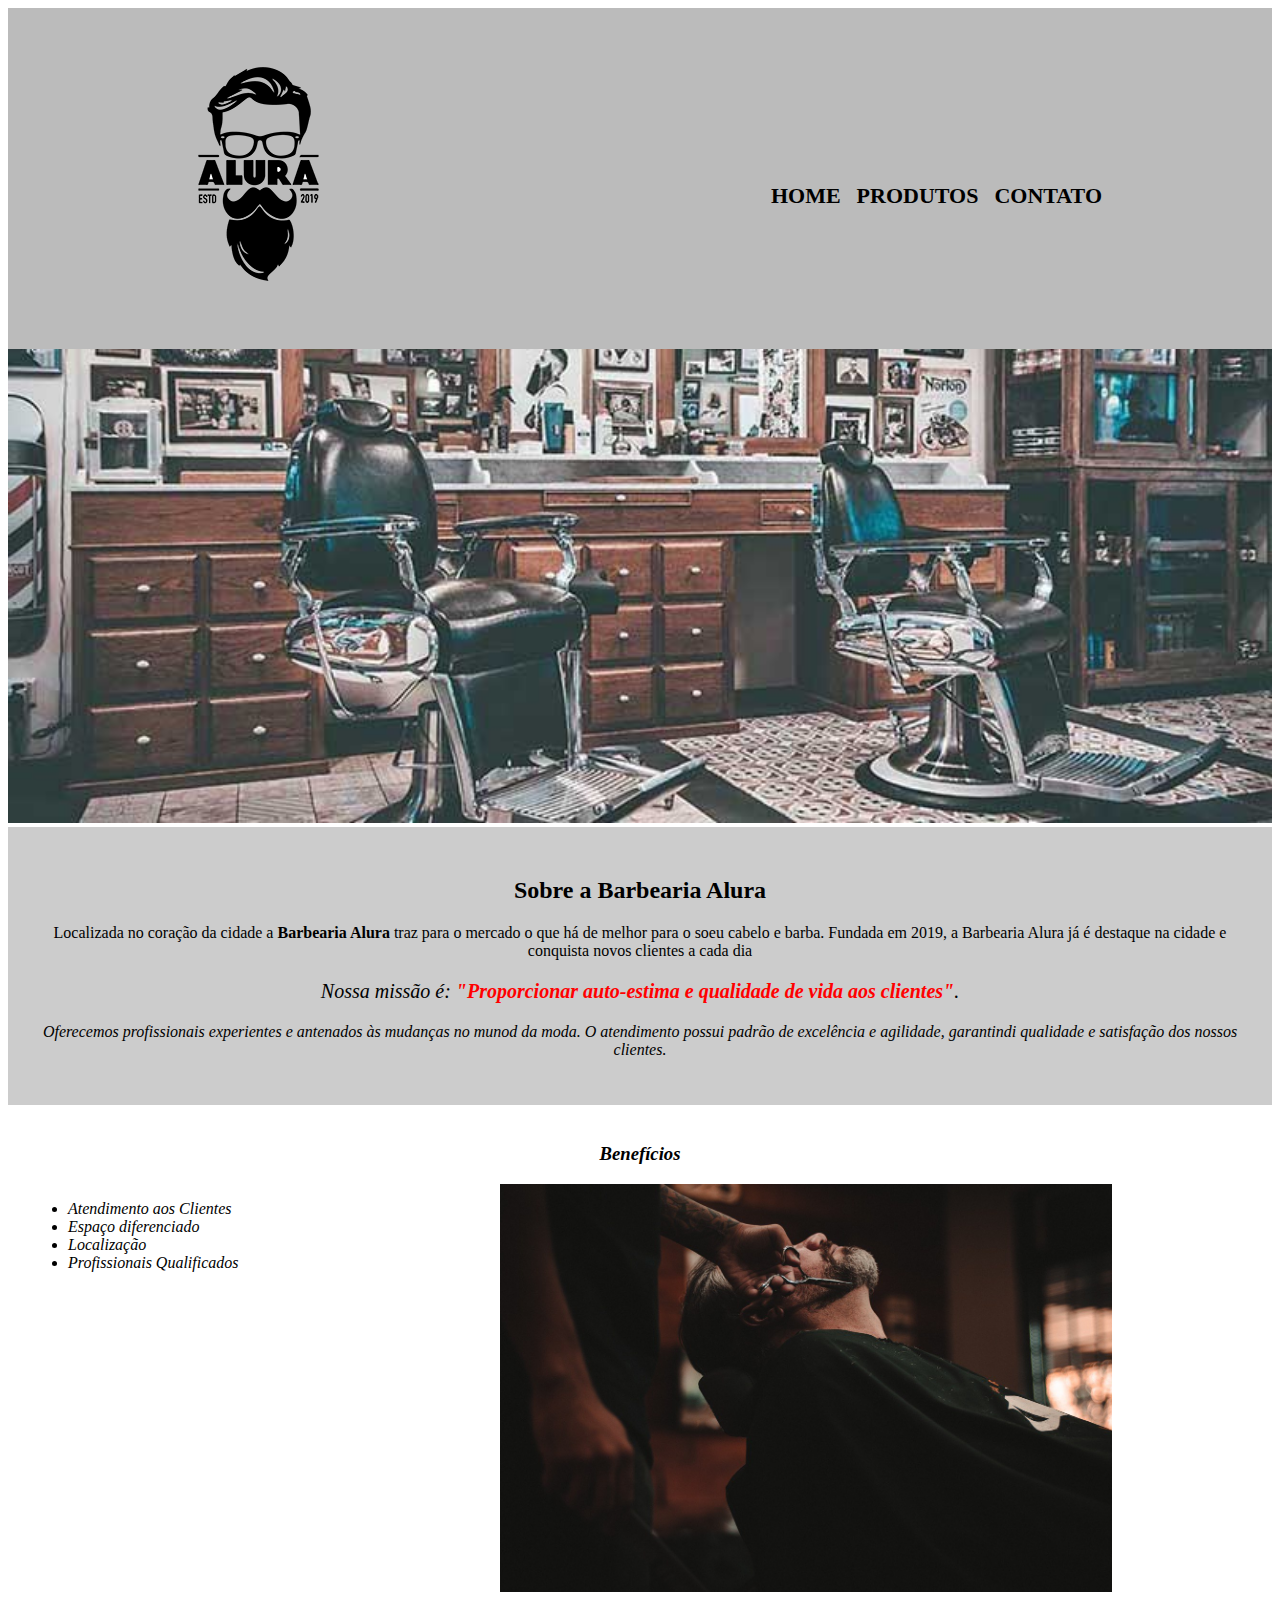
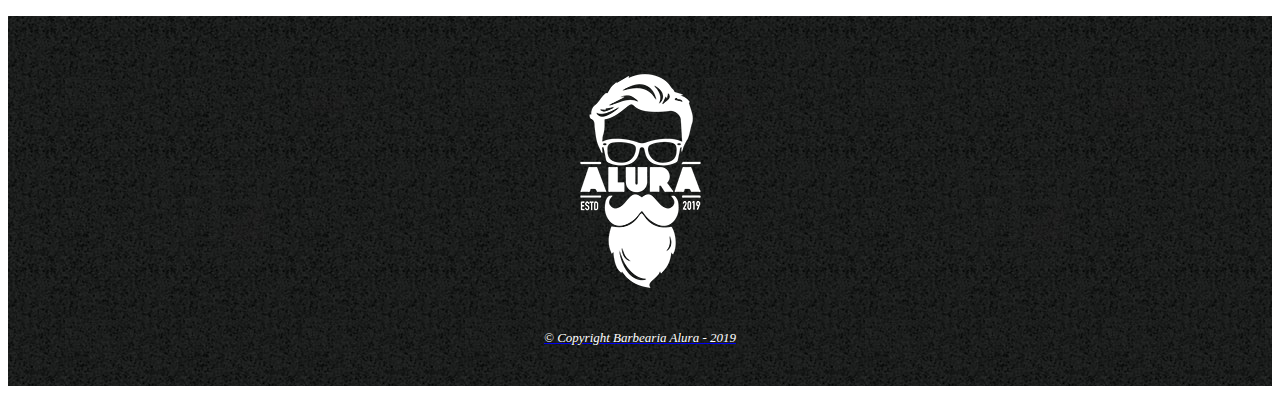
==== index.html @ 219a01d7 "Finalizando projeto com a inserção do menu de navegação na HOME e da criação do footer" ====
<!DOCTYPE html>

<html lang="pt-br"> 
  <head>
      <meta charset="UTF-8">
      <title>Barbearia Alura</title>
      <link rel="stylesheet" href="style-home.css">
  </head>


  <body>
    <header>
      <div class="caixa">
        <a href="index.html">
        <h1><img src="imgs/logo.png" alt="Logo da Barbearia Alura"></h1>
        </a>
          <nav>
              <ul>
                  <li><a href="index.html">Home</a></li> 
                  <li><a href="produtos.html">Produtos</a> </li>
                  <li><a href="contato.html">Contato</a></li>
              </ul>
          </nav>
      </div>
  </header>

      <img id="banner" src="imgs/banner.jpg">

    <div class="principal">
      <h2 class="titulo-centralizado">Sobre a Barbearia Alura</h2>

      <p>Localizada no coração da cidade a <strong>Barbearia Alura</strong> traz para o mercado o que há de melhor para o soeu cabelo e barba. Fundada em 2019, a Barbearia Alura já é destaque  na cidade e conquista novos clientes a cada dia</p>

      <p id="missao"><em>Nossa missão é: <strong>"Proporcionar auto-estima e qualidade de vida aos clientes"</strong>.<em></p>

      <p>Oferecemos profissionais experientes e antenados às mudanças no munod da moda. O atendimento possui padrão de excelência e agilidade, garantindi qualidade e satisfação dos nossos clientes.</p>
    </div>

    <div class="beneficios">
      <h3 class="titulo-centralizado">Benefícios</h3>
      <ul>
        <li class="itens">Atendimento aos Clientes</li>
        <li class="itens">Espaço diferenciado</li>
        <li class="itens">Localização</li>
        <li class="itens">Profissionais Qualificados</li>
      </ul>

      <img src="imgs/beneficios.jpg" class="imagem_beneficios">
  </div>

    <footer>
      <a href="index.html">
      <img src="imgs/logo-branco.png" alt="logo branco">
      <p class="copyright">&copy; Copyright Barbearia Alura - 2019 </p> 
    </a><!-- UNICODE | https://unicode-table.com/pt/ -->
    </footer>

</body>

</html>
---- style-home.css ----
header {
  background: #BBBBBB;
  padding: 20px 0; /*entre a margem tenha um espaçamento*/
}

.caixa {
  position: relative;
  width: 940px;
  margin: 0 auto;
}

nav {
  position: absolute;
  top: 110px;
  right: 0;
}

nav li {
  display: table-cell;  /*Deixar o itens um do lado do outrom na linha*/
  margin: 0 0 0 18px ; /*margem de cada item. primeiro topo, despois direita, baixo e esquerda*/
  padding: 8px;

}

nav a {
  font-weight: bold; /*Trasnformando o texto em negrito*/
  font-size: 22px;
  text-transform: uppercase; /*Transformando o texto em letra MAIUSCULA*/
  color: #000000; /* Black*/ 
  text-decoration: none; /*Sem nenhuma decoração no texto*/


}

nav a:hover {
  color: #C78C19;
  text-decoration: underline;
}

#banner {
  width: 100%;

}

.principal {
  background: #CCCCCC;
  padding: 30px;
}

/* .titulo-principal {
  padding-left: 20px;
} */

.titulo-centralizado {
  text-align: center;

}

p {
  text-align: center;
}

#missao {
  font-size: 20px;
}

em strong { 
  color:#FF0000;

}

.itens {
  font-style: italic;
}

.beneficios {
  background-color: #FFFFFF;
  padding: 20px;
}

h2 {
  text-align: center;
}

ul {
  display: inline-block; /*O display inline block ocupa só o tamanho do conteúdo, mas me deixa mexer na largura e espaçamentos.  */
  vertical-align: top; /* Todos os elementos são alinhados pela linha de baixo e queremos que sejam alinhados pela linha de cima. Para isso, no nosso CSS*/
  width: 20%;
  margin-right: 15%;
}

.imagem_beneficios {
  width: 50%;
}


footer {
  text-align: center;
  background: url("imgs/bg.jpg");
  padding: 40px 0; /* 40px pra cima e pra baixo e 0px para os lados*/
}

.copyright {
  color: #FFFFFF;
  font-size: 13px;
  margin: 20px 0 0;
}






















/* Marcar especificamente um elemento o navegador, procura o "Stron" dentro "em".
  
 Como faço então para deixar um CSS específico para somente um elemento? Precisamos que: ou o CSS seja aplicado in line ou que mudemos o CSS para atender a uma estrutura.

[07:45] Como assim? Temos um strong dentro de um parágrafo. Na linha de baixo, temos um strong dentro de em, que está dentro de um parágrafo. No nosso CSS, temos como fazer isso. Temos como selecionar especificamente o strong que está dentro do em.

[08:07] Fazemos isso colocando a seguinte estrutura: em strong.

[08:16] Lendo isso como o navegador vai ler, ele vai procurar todos os strongs que estão dentro de todos os ems. No nosso caso, no nosso site, só temos uma possibilidade para essa marcação.

[08:34] Se salvarmos e voltarmos à página, vamos ter marcado especificamente somente este elemento.  
  */
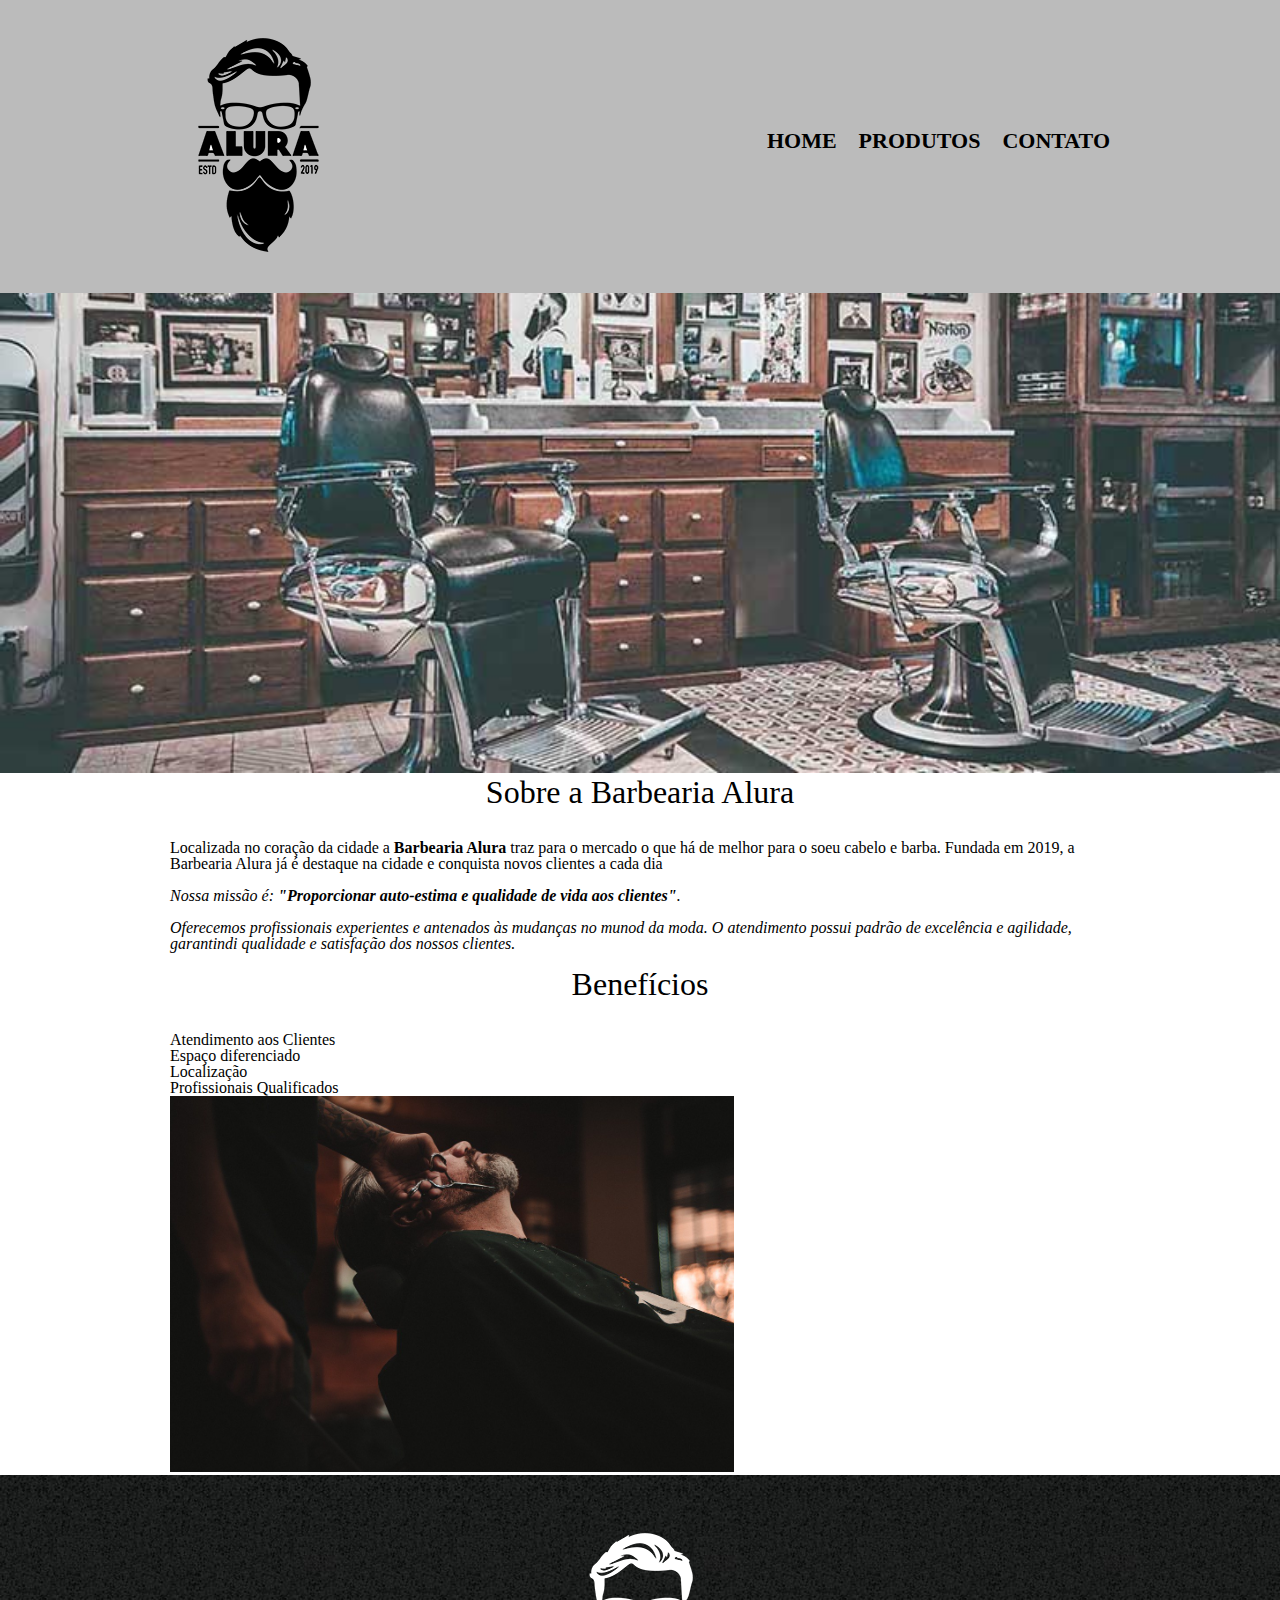
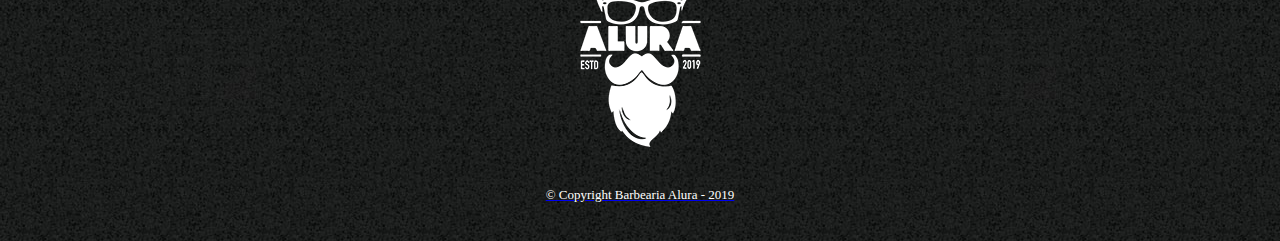
==== commit 83ee050c: "Adaptando a página inicial" ====
--- a/index.html
+++ b/index.html
@@ -4,7 +4,8 @@
   <head>
       <meta charset="UTF-8">
       <title>Barbearia Alura</title>
-      <link rel="stylesheet" href="style-home.css">
+      <link rel="stylesheet" href="reset.css">
+      <link rel="stylesheet" href="style.css">
   </head>
 
 
@@ -24,30 +25,30 @@
       </div>
   </header>
 
-      <img id="banner" src="imgs/banner.jpg">
+      <img class="banner" src="imgs/banner.jpg">
+      <main>
+        <section class="principal">
+              <h2 class="titulo-principal">Sobre a Barbearia Alura</h2>
 
-    <div class="principal">
-      <h2 class="titulo-centralizado">Sobre a Barbearia Alura</h2>
+                <p>Localizada no coração da cidade a <strong>Barbearia Alura</strong> traz para o mercado o que há de melhor para o soeu cabelo e barba. Fundada em 2019, a Barbearia Alura já é destaque  na cidade e conquista novos clientes a cada dia</p>
 
-      <p>Localizada no coração da cidade a <strong>Barbearia Alura</strong> traz para o mercado o que há de melhor para o soeu cabelo e barba. Fundada em 2019, a Barbearia Alura já é destaque  na cidade e conquista novos clientes a cada dia</p>
+                <p id="missao"><em>Nossa missão é: <strong>"Proporcionar auto-estima e qualidade de vida aos clientes"</strong>.<em></p>
 
-      <p id="missao"><em>Nossa missão é: <strong>"Proporcionar auto-estima e qualidade de vida aos clientes"</strong>.<em></p>
+                <p>Oferecemos profissionais experientes e antenados às mudanças no munod da moda. O atendimento possui padrão de excelência e agilidade, garantindi qualidade e satisfação dos nossos clientes.</p>
+        </section>
 
-      <p>Oferecemos profissionais experientes e antenados às mudanças no munod da moda. O atendimento possui padrão de excelência e agilidade, garantindi qualidade e satisfação dos nossos clientes.</p>
-    </div>
+        <section class="beneficios">
+            <h3 class="titulo-principal">Benefícios</h3>
+            <ul>
+              <li class="itens">Atendimento aos Clientes</li>
+              <li class="itens">Espaço diferenciado</li>
+              <li class="itens">Localização</li>
+              <li class="itens">Profissionais Qualificados</li>
+            </ul>
 
-    <div class="beneficios">
-      <h3 class="titulo-centralizado">Benefícios</h3>
-      <ul>
-        <li class="itens">Atendimento aos Clientes</li>
-        <li class="itens">Espaço diferenciado</li>
-        <li class="itens">Localização</li>
-        <li class="itens">Profissionais Qualificados</li>
-      </ul>
-
-      <img src="imgs/beneficios.jpg" class="imagem_beneficios">
-  </div>
-
+            <img src="imgs/beneficios.jpg" class="imagembeneficios">
+        </section>
+      </main>
     <footer>
       <a href="index.html">
       <img src="imgs/logo-branco.png" alt="logo branco">
--- a/style.css
+++ b/style.css
@@ -0,0 +1,191 @@
+header {
+  background: #BBBBBB;
+  padding: 20px 0 ; /*entre a margem tenha um espaçamento*/
+}
+
+.caixa {
+  position: relative;
+  width: 940px;
+  margin: 0 auto;
+}
+
+nav {
+  position: absolute;
+  top: 110px;
+  right: 0;
+}
+
+nav li {
+  display: inline;  /*Deixar o itens um do lado do outrom na linha*/
+  margin: 0 0 0 18px ; /*margem de cada item. primeiro topo, despois direita, baixo e esquerda*/
+
+}
+
+nav a {
+  font-weight: bold; /*Trasnformando o texto em negrito*/
+  font-size: 22px;
+  text-transform: uppercase; /*Transformando o texto em letra MAIUSCULA*/
+  color: #000000; /* Black*/ 
+  text-decoration: none; /*Sem nenhuma decoração no texto*/
+}
+
+nav a:hover {
+  color: #C78C19;
+  text-decoration: underline;
+}
+
+.produtos {
+  width: 940px;
+  margin: 0 auto;
+  padding: 50px 0;
+}
+
+.produtos li {
+  display: inline-block;
+  text-align: center;
+  width: 30%;
+  vertical-align: top;
+  margin: 0 1.5%;
+  padding: 30px 20px;
+  box-sizing: border-box; 
+  border: 2px solid #000000;
+  border-radius: 10px;
+}
+
+.produtos li:hover {
+ border-color: #C78C19;
+
+}
+
+.produtos li:active {
+  border-color: #088C19;
+}
+
+.produtos li:hover h2 {
+  font-size: 34px; /*) Quando algum item da lista de produtos estiver sendo ativado pelo usuário, modifique a cor da sua borda*/
+}
+
+.produtos h2 {
+  font-size: 30px;
+  font-weight: bold;
+}
+
+.produto-descricao {
+  font-size: 18px;
+}
+
+.produto-preco { 
+  font-size: 22px;
+  font-weight: bold;
+  margin-top: 10px;
+  
+}
+
+footer {
+  text-align: center;
+  background: url("imgs/bg.jpg");
+  padding: 40px 0; /* 40px pra cima e pra baixo e 0px para os lados*/
+}
+
+.copyright {
+  color: #FFFFFF;
+  font-size: 13px;
+  margin: 20px 0 0;
+}
+
+main {
+  width: 940px;
+  margin: 0 auto;
+}
+
+form {
+ margin: 40px 0;
+}
+
+form label, form legend {
+  display: block;
+  font-size: 20px;
+  margin: 0 0 10px;
+}
+
+.input-padrao {
+  display: block;
+  margin: 0 0 20px;
+  padding: 10px 25px;
+  width: 50%;
+}
+
+.checkbox {
+  margin: 20px 0;
+}
+
+.enviar {
+  width: 40%;
+  padding: 15px 0;
+  background: orange;
+  color: white;    
+  font-weight: bold;
+  font-size: 18px;
+  border: none;
+  border-radius: 5px;
+  transition: 1s all; /*Transição que o CSS 3 */
+  cursor: pointer;
+}
+
+.enviar:hover {
+  background: darkorange;
+  transform: scale(1.2);
+}
+
+table {
+  margin:20px 0 40px;
+}
+
+thead {
+  background: #555555;
+  color: white;
+  font-weight: bold;
+}
+
+td, th {
+  border: 1px solid #000000;
+  padding: 8px 15px;
+}
+
+/*CSS da página inicial*/
+
+.banner {
+  width: 100%;
+}
+
+.titulo-principal {
+  text-align: center;
+  font-size: 2em; /*a media proporcional para pixels. Se quisermos duas vezes o tamanho base (15 pixels), basta escrever 2em.*/
+  margin:  0 0 1em; 
+}
+
+.principal p {
+  margin: 0 0 1em;
+}
+
+.principal strong {
+  font-weight: bold;
+}
+
+.principal em {
+  font-style: italic;
+}
+
+.imagembeneficios {
+  width: 60%;
+}
+
+/* repara que o nosso texto, ou seja, a nossa descrição, ela está muito colada na borda, está muito colada no fim do elemento, e aí, eu quero aumentar o espaçamento interno. O espaçamento interno é o padding, eu vou botar 30 pixels para cima e para baixo e 20 pixels para as laterais.
+
+[01:47] Quando eu salvo isso e recarrego o navegador, reparem que o tamanho do elemento aumentou, antes eu tinha um elemento com 30% de largura, mas agora eu tenho um elemento com 30% de largura e mais 20 pixels para cada lado, o padding, o espaçamento interno, ele adicionou uma largura naqueles 30%.
+
+[02:13] E aí, com isso, quebrou toda a minha conta, mas mexer com pixel, junto com percentual, é uma coisa que a gente faz no dia-a-dia e aí, tem uma forma para resolver isso. Hoje, o nosso CSS e o nosso navegador, eles estão somando percentual, mais os pixels.
+
+[02:31] A gente tem como mudar a forma como ele pensa, para que o espaçamento lateral esteja dentro do percentual. E aí, para fazer isso, a gente usa uma propriedade chamada box-sizing: border-box, com isso aqui, os meus 30%, agora são definitivos, são sempre a largura e esses pixels de espaçamento interno, estão dentro desses 30%.
+
+[03:02] Então, quando eu salvo isso e volto para o meu navegador, está lá. A gente tem um espaçamento interno de 20 pixels para cada lado e a gente tem um elemento ocupando 30% da largura. Para deixar isso aqui ainda mais perfeito, o nosso preço está muito colado na descrição.*/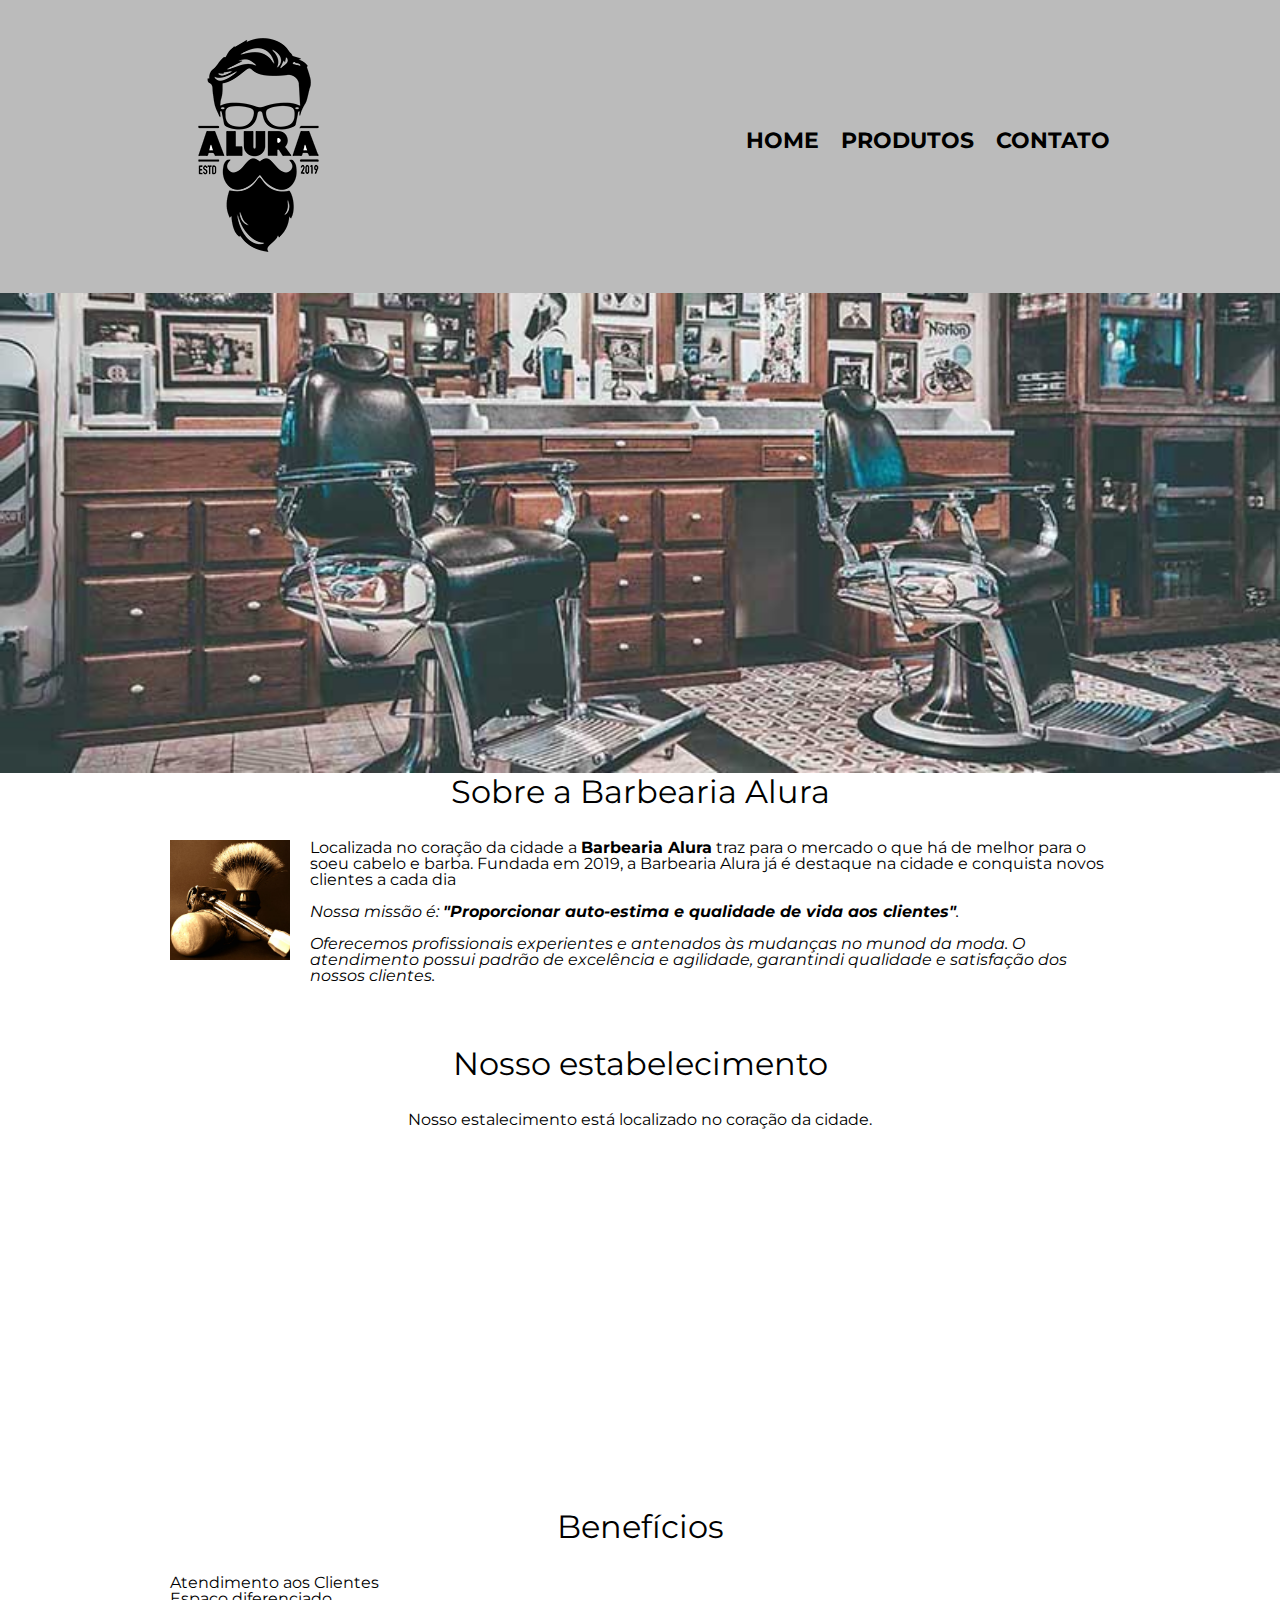
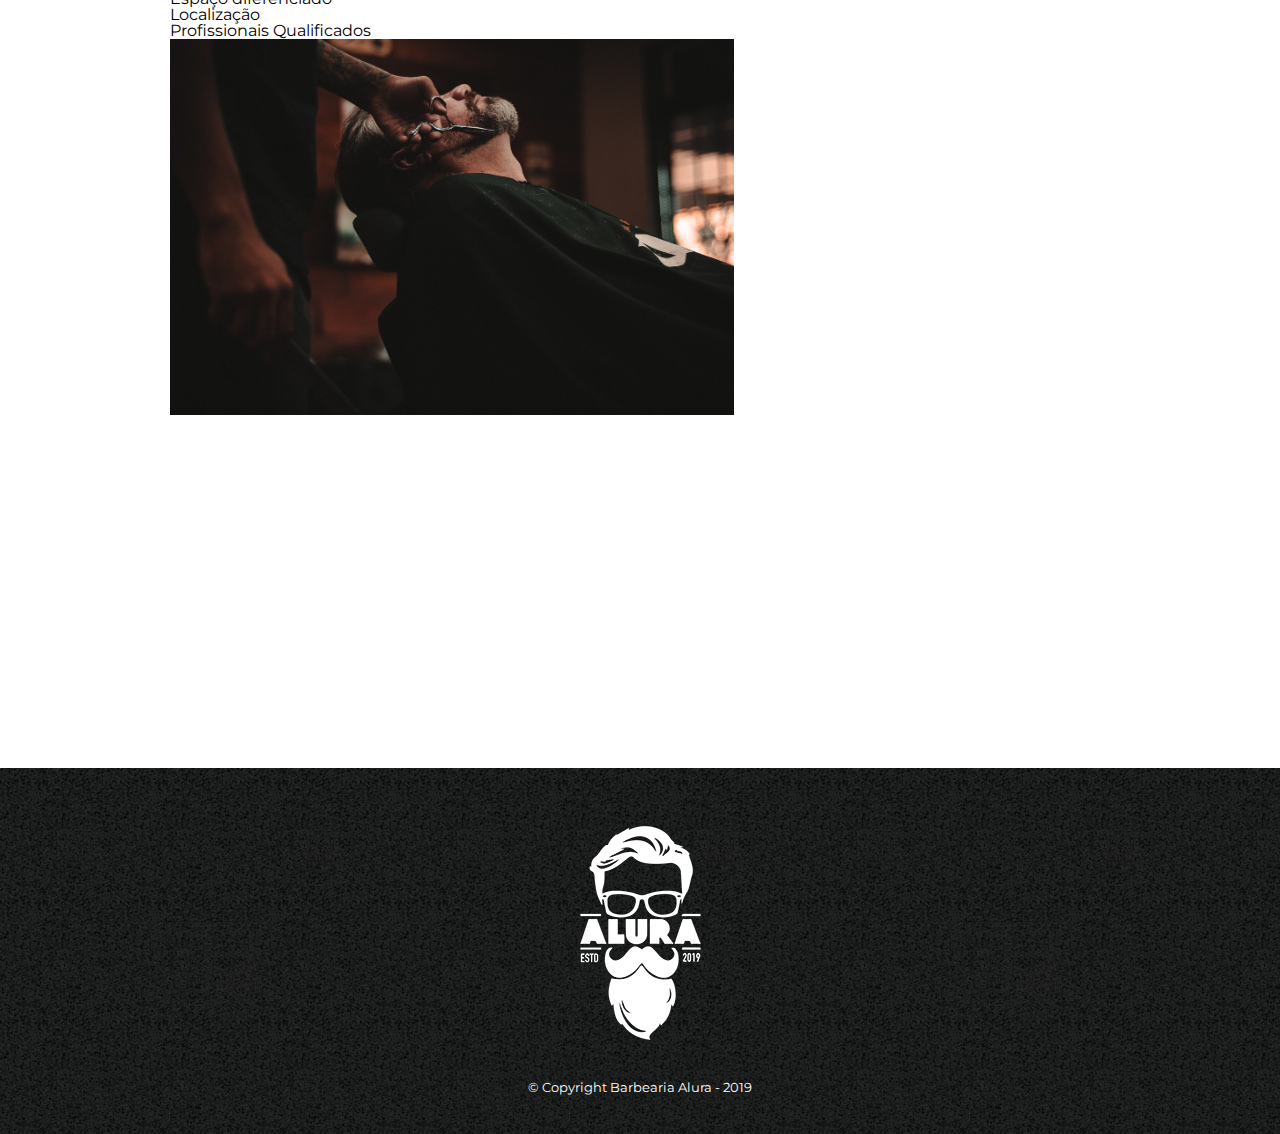
==== commit 0e7e1504: "Adaptando a página e usando conteúdo externo" ====
--- a/index.html
+++ b/index.html
@@ -6,6 +6,10 @@
       <title>Barbearia Alura</title>
       <link rel="stylesheet" href="reset.css">
       <link rel="stylesheet" href="style.css">
+      <link href="https://fonts.googleapis.com/css2?family=Montserrat&display=swap" rel="stylesheet">
+
+      <!--https://fonts.google.com/specimen/Montserrat?query=montserrat&preview.text=barbearia%20&preview.text_type=custom-->
+      <link rel="preconnect" href="https://fonts.gstatic.com" crossorigin>
   </head>
 
 
@@ -30,11 +34,22 @@
         <section class="principal">
               <h2 class="titulo-principal">Sobre a Barbearia Alura</h2>
 
+              <img class="utensilios" src="imgs/utensilios.jpg" alt="Utensílios de uma barbeiro">
+
                 <p>Localizada no coração da cidade a <strong>Barbearia Alura</strong> traz para o mercado o que há de melhor para o soeu cabelo e barba. Fundada em 2019, a Barbearia Alura já é destaque  na cidade e conquista novos clientes a cada dia</p>
 
                 <p id="missao"><em>Nossa missão é: <strong>"Proporcionar auto-estima e qualidade de vida aos clientes"</strong>.<em></p>
 
                 <p>Oferecemos profissionais experientes e antenados às mudanças no munod da moda. O atendimento possui padrão de excelência e agilidade, garantindi qualidade e satisfação dos nossos clientes.</p>
+        </section>
+
+        <section class="mapa">
+          <h3 class="titulo-principal">Nosso estabelecimento</h3>
+
+          <p>Nosso estalecimento está localizado no coração da cidade.</p>
+
+          <iframe src="https://www.google.com/maps/embed?pb=!1m18!1m12!1m3!1d58513.70489917665!2d-46.72175464179691!3d-23.5646162!2m3!1f0!2f0!3f0!3m2!1i1024!2i768!4f13.1!3m3!1m2!1s0x94ce5a2b2ed7f3a1%3A0xab35da2f5ca62674!2sCaelum%20-%20Escola%20de%20Tecnologia!5e0!3m2!1spt-BR!2sbr!4v1654463496014!5m2!1spt-BR!2sbr" width="100%" height="300" style="border:0;" allowfullscreen="" loading="lazy" referrerpolicy="no-referrer-when-downgrade"></iframe>
+
         </section>
 
         <section class="beneficios">
@@ -47,7 +62,15 @@
             </ul>
 
             <img src="imgs/beneficios.jpg" class="imagembeneficios">
+
+            <div class="video">
+              <iframe width="560" height="315" src="https://www.youtube.com/embed/wcVVXUV0YUY" title="YouTube video player" frameborder="0" allow="accelerometer; autoplay; clipboard-write; encrypted-media; gyroscope; picture-in-picture" allowfullscreen></iframe>
+            </div>
+            
         </section>
+
+        
+
       </main>
     <footer>
       <a href="index.html">
--- a/style.css
+++ b/style.css
@@ -1,3 +1,7 @@
+body {
+  font-family: 'Montserrat', sans-serif;
+}
+
 header {
   background: #BBBBBB;
   padding: 20px 0 ; /*entre a margem tenha um espaçamento*/
@@ -162,6 +166,7 @@
   text-align: center;
   font-size: 2em; /*a media proporcional para pixels. Se quisermos duas vezes o tamanho base (15 pixels), basta escrever 2em.*/
   margin:  0 0 1em; 
+  clear: left; /*LIMPA O FLOAT*/
 }
 
 .principal p {
@@ -176,10 +181,30 @@
   font-style: italic;
 }
 
+.utensilios {
+  width: 120px;
+  float: left;
+  margin: 0 20px 20px 0; /*20px para direita, 20px para baixo e 0 para a direita*/
+}
+
+.mapa {
+  padding: 3em 0;
+}
+
+.mapa p {
+  margin: 0 0 2em;
+  text-align: center;
+}
+
 .imagembeneficios {
   width: 60%;
 }
 
+.video {
+  width: 560px;
+  margin: 1em auto;
+}
+
 /* repara que o nosso texto, ou seja, a nossa descrição, ela está muito colada na borda, está muito colada no fim do elemento, e aí, eu quero aumentar o espaçamento interno. O espaçamento interno é o padding, eu vou botar 30 pixels para cima e para baixo e 20 pixels para as laterais.
 
 [01:47] Quando eu salvo isso e recarrego o navegador, reparem que o tamanho do elemento aumentou, antes eu tinha um elemento com 30% de largura, mas agora eu tenho um elemento com 30% de largura e mais 20 pixels para cada lado, o padding, o espaçamento interno, ele adicionou uma largura naqueles 30%.
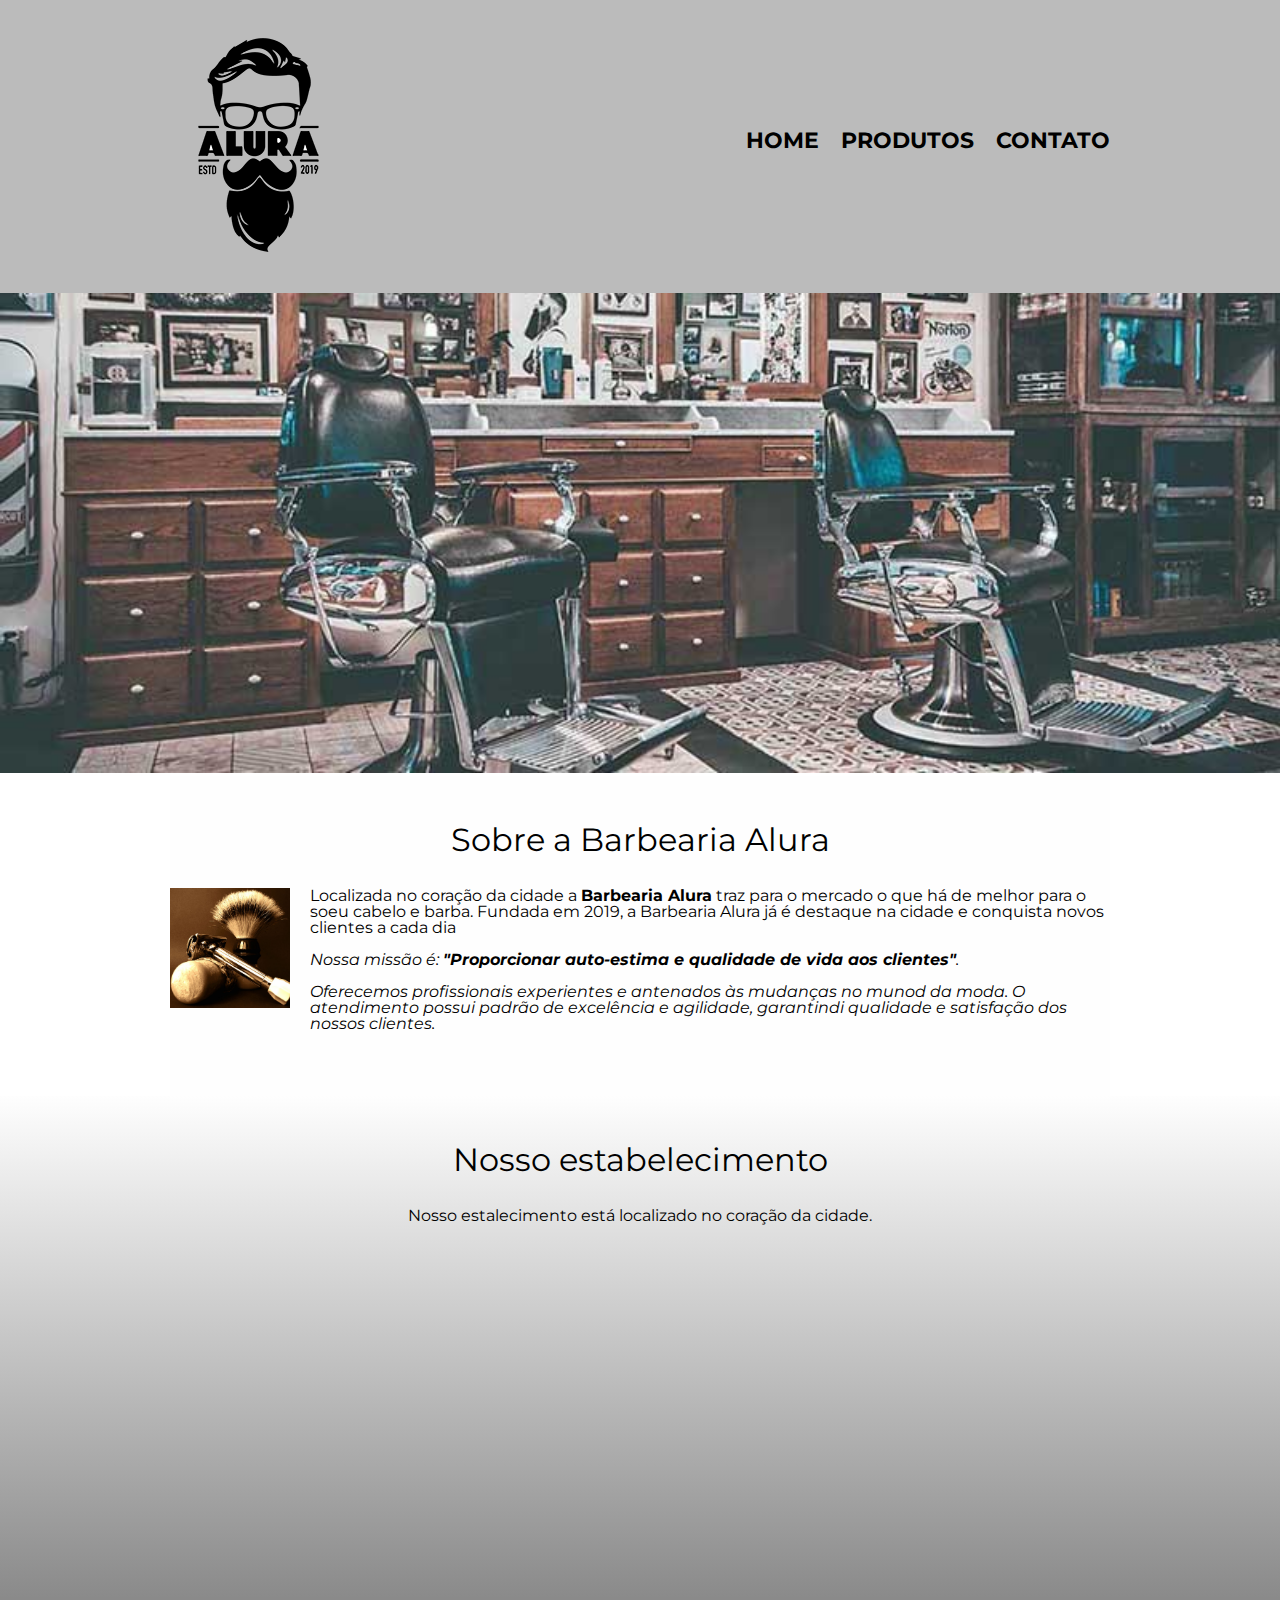
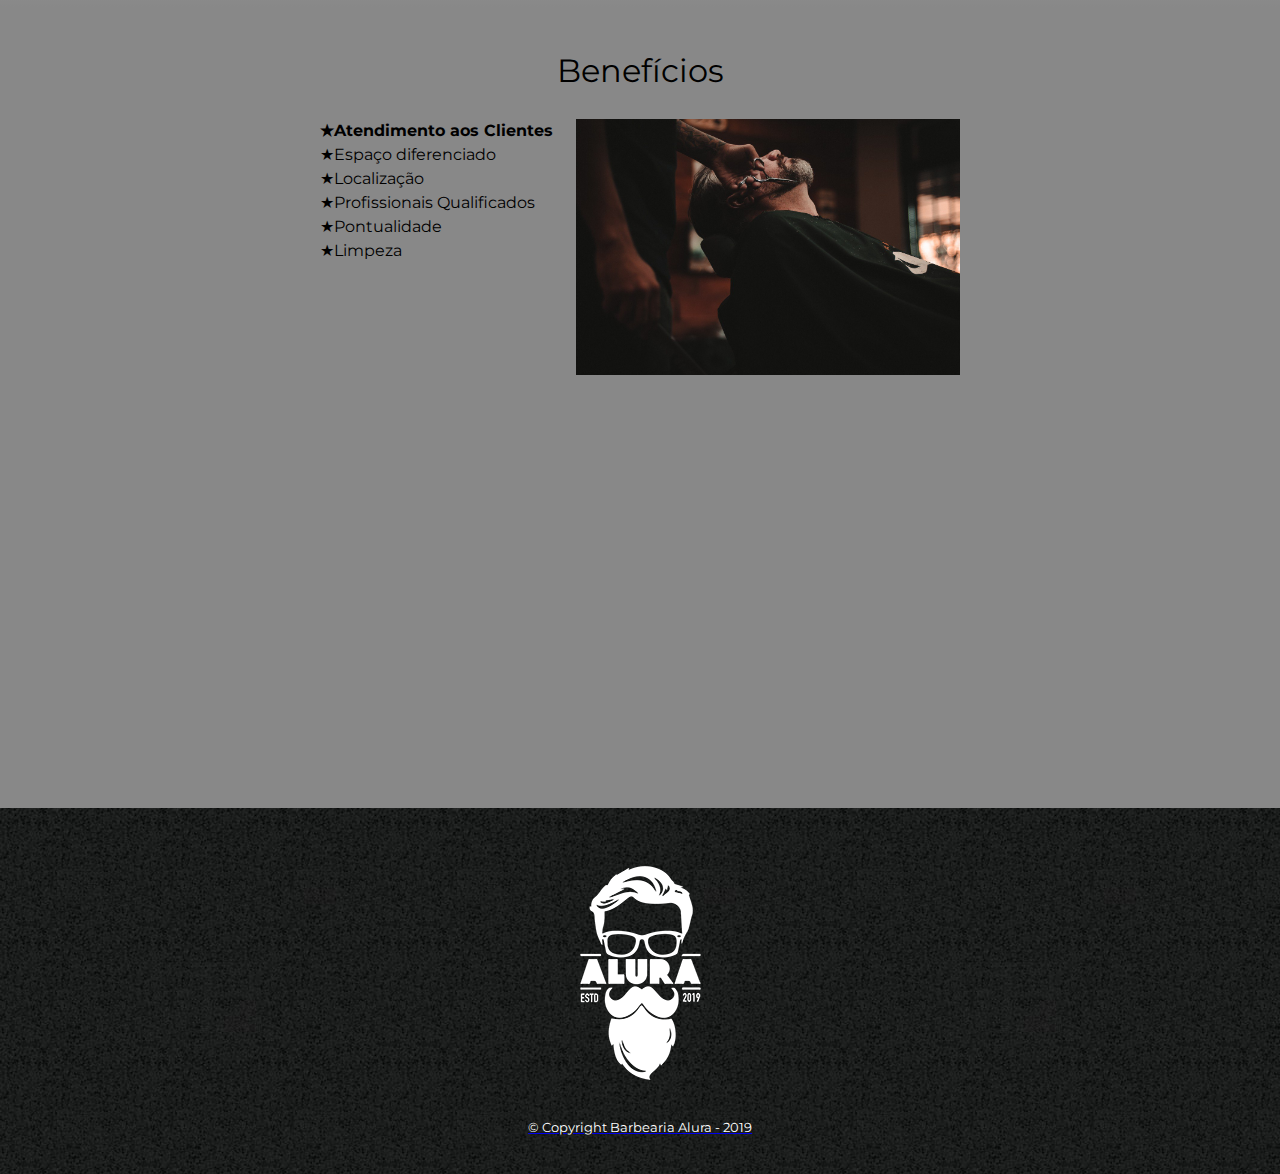
==== commit e265ad95: "Melhorando o CSS" ====
--- a/index.html
+++ b/index.html
@@ -48,20 +48,26 @@
 
           <p>Nosso estalecimento está localizado no coração da cidade.</p>
 
-          <iframe src="https://www.google.com/maps/embed?pb=!1m18!1m12!1m3!1d58513.70489917665!2d-46.72175464179691!3d-23.5646162!2m3!1f0!2f0!3f0!3m2!1i1024!2i768!4f13.1!3m3!1m2!1s0x94ce5a2b2ed7f3a1%3A0xab35da2f5ca62674!2sCaelum%20-%20Escola%20de%20Tecnologia!5e0!3m2!1spt-BR!2sbr!4v1654463496014!5m2!1spt-BR!2sbr" width="100%" height="300" style="border:0;" allowfullscreen="" loading="lazy" referrerpolicy="no-referrer-when-downgrade"></iframe>
-
+          <div class="mapa-conteudo">
+              <iframe src="https://www.google.com/maps/embed?pb=!1m18!1m12!1m3!1d58513.70489917665!2d-46.72175464179691!3d-23.5646162!2m3!1f0!2f0!3f0!3m2!1i1024!2i768!4f13.1!3m3!1m2!1s0x94ce5a2b2ed7f3a1%3A0xab35da2f5ca62674!2sCaelum%20-%20Escola%20de%20Tecnologia!5e0!3m2!1spt-BR!2sbr!4v1654463496014!5m2!1spt-BR!2sbr" width="100%" height="300" style="border:0;" allowfullscreen="" loading="lazy" referrerpolicy="no-referrer-when-downgrade"></iframe>
+          </div>
         </section>
 
         <section class="beneficios">
             <h3 class="titulo-principal">Benefícios</h3>
-            <ul>
-              <li class="itens">Atendimento aos Clientes</li>
-              <li class="itens">Espaço diferenciado</li>
-              <li class="itens">Localização</li>
-              <li class="itens">Profissionais Qualificados</li>
-            </ul>
 
-            <img src="imgs/beneficios.jpg" class="imagembeneficios">
+            <div class="conteudo-beneficios">
+                <ul class="lista-beneficios">
+                    <li class="itens">Atendimento aos Clientes</li>
+                    <li class="itens">Espaço diferenciado</li>
+                    <li class="itens">Localização</li>
+                    <li class="itens">Profissionais Qualificados</li>
+                    <li class="itens">Pontualidade</li>
+                    <li class="itens">Limpeza</li>
+                </ul><img src="imgs/beneficios.jpg" class="imagem-beneficios">
+            </div>
+
+            <!--A tag seguinte deve está pŕoxima da tag do elemento a esquerda para alinhar o bloco. O display quando configurado com inline-block, possui um detalhe que modifica o modo de exibição: ele interpreta no HTML todas as linhas do bloco de código, incluisive os espaços vazios entre a lista e a imagem. Portanto, quando utilizamos esse recurso, os elementos no HTML precisam estar colados, para que esse espaço não reflita na exibição da pagina.-->
 
             <div class="video">
               <iframe width="560" height="315" src="https://www.youtube.com/embed/wcVVXUV0YUY" title="YouTube video player" frameborder="0" allow="accelerometer; autoplay; clipboard-write; encrypted-media; gyroscope; picture-in-picture" allowfullscreen></iframe>
--- a/style.css
+++ b/style.css
@@ -98,8 +98,7 @@
 }
 
 main {
-  width: 940px;
-  margin: 0 auto;
+  
 }
 
 form {
@@ -162,6 +161,13 @@
   width: 100%;
 }
 
+.principal {
+  padding: 3em 0;
+  background: #FEFEFE;
+  width: 940px;
+  margin: 0 auto;
+}
+
 .titulo-principal {
   text-align: center;
   font-size: 2em; /*a media proporcional para pixels. Se quisermos duas vezes o tamanho base (15 pixels), basta escrever 2em.*/
@@ -189,6 +195,12 @@
 
 .mapa {
   padding: 3em 0;
+  background: linear-gradient(#FEFEFE, #888888); /*CSS 3*/
+}
+
+.mapa-conteudo {
+  width: 940px;
+  margin: 0 auto;
 }
 
 .mapa p {
@@ -196,13 +208,41 @@
   text-align: center;
 }
 
-.imagembeneficios {
+.beneficios {
+  padding: 3em 0;
+  background: #888888;
+}
+
+.conteudo-beneficios {
+  width: 640px;
+  margin: 0 auto;
+}
+
+.lista-beneficios {
+  width: 40%;
+  display: inline-block;
+  vertical-align: top;
+}
+
+.itens {
+  line-height: 1.5;
+}
+
+.itens:first-child {
+  font-weight: bold;
+}
+
+.itens:before { /*CSS 3*/
+  content: "★"; /*https://unicode-table.com/en/sets/star-symbols/*/
+}
+
+.imagem-beneficios {
   width: 60%;
 }
 
 .video {
   width: 560px;
-  margin: 1em auto;
+  margin: 2em auto;
 }
 
 /* repara que o nosso texto, ou seja, a nossa descrição, ela está muito colada na borda, está muito colada no fim do elemento, e aí, eu quero aumentar o espaçamento interno. O espaçamento interno é o padding, eu vou botar 30 pixels para cima e para baixo e 20 pixels para as laterais.
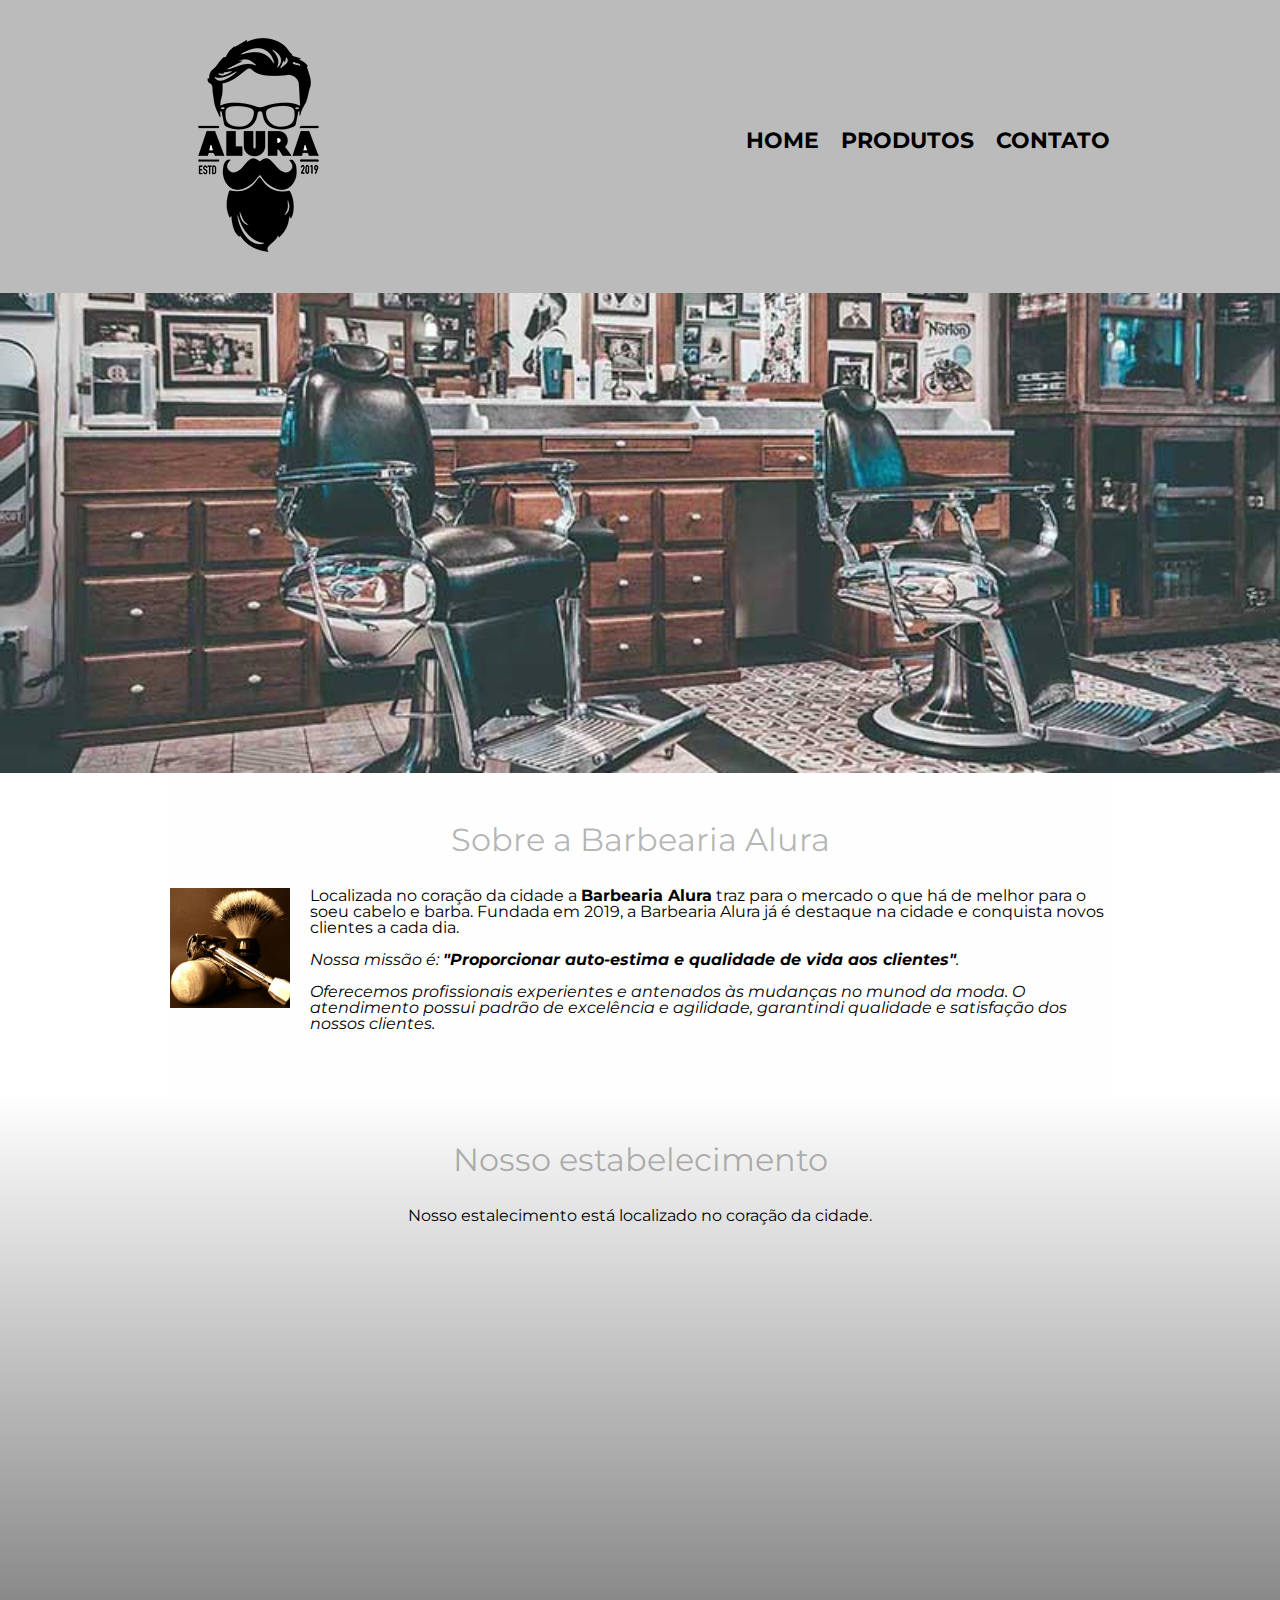
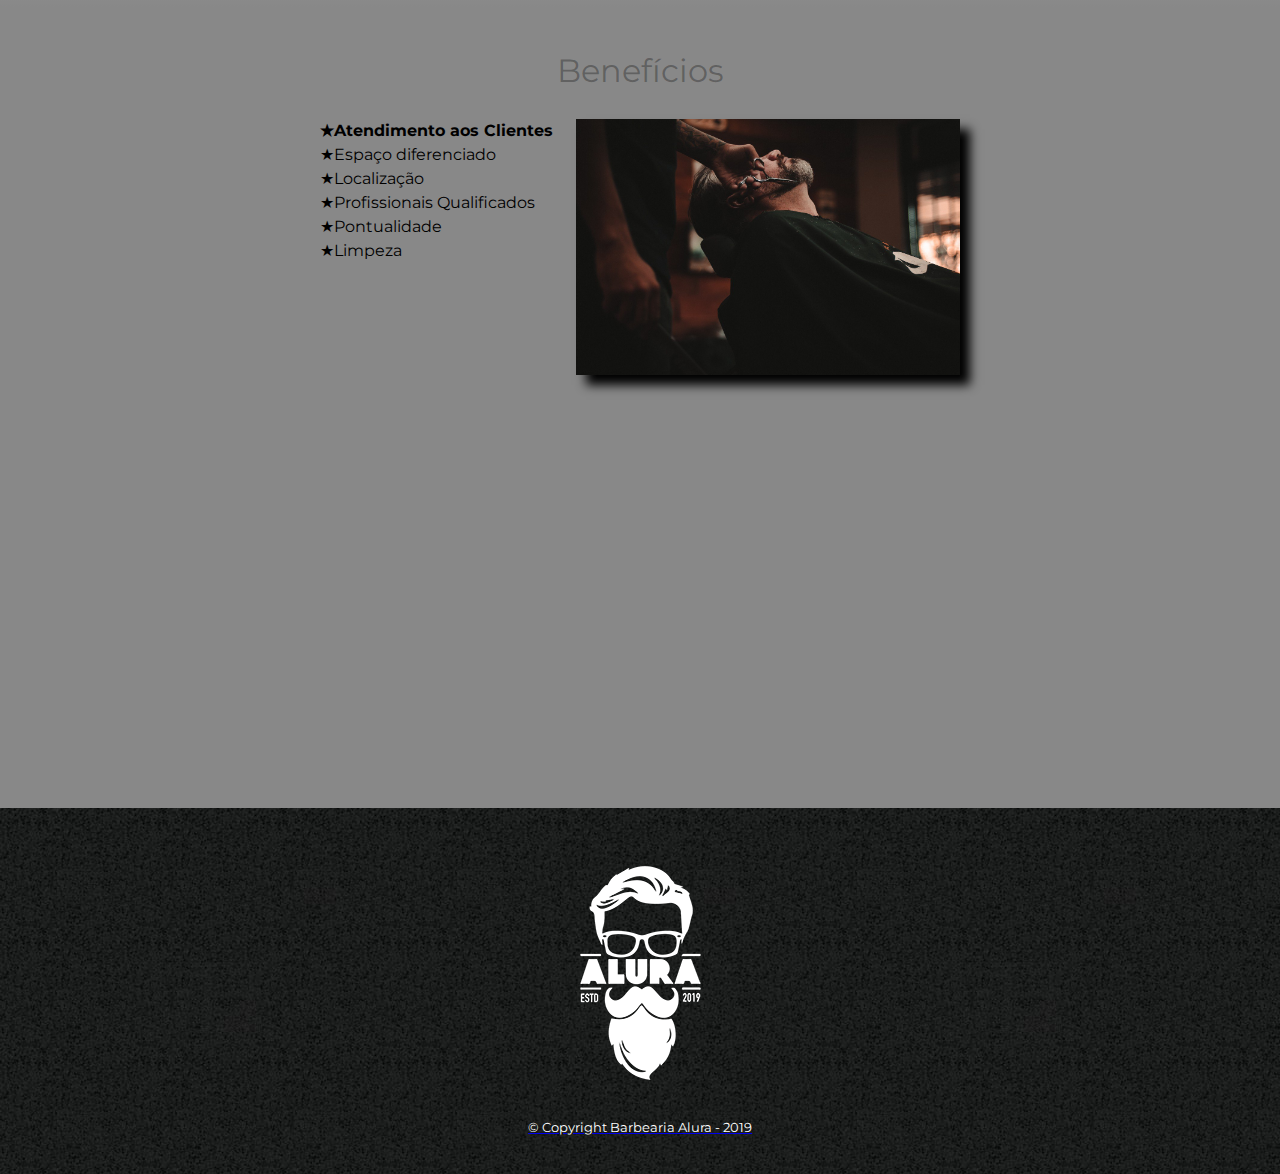
==== commit 2cb3af7e: "Selecionando qualquer coisa e usando opacidade e sombra" ====
--- a/index.html
+++ b/index.html
@@ -31,16 +31,17 @@
 
       <img class="banner" src="imgs/banner.jpg">
       <main>
+
         <section class="principal">
               <h2 class="titulo-principal">Sobre a Barbearia Alura</h2>
 
-              <img class="utensilios" src="imgs/utensilios.jpg" alt="Utensílios de uma barbeiro">
+              <img class="utensilios" src="imgs/utensilios.jpg" alt="Utensílios de uma barbeiro" />
 
-                <p>Localizada no coração da cidade a <strong>Barbearia Alura</strong> traz para o mercado o que há de melhor para o soeu cabelo e barba. Fundada em 2019, a Barbearia Alura já é destaque  na cidade e conquista novos clientes a cada dia</p>
+              <p>Localizada no coração da cidade a <strong>Barbearia Alura</strong> traz para o mercado o que há de melhor para o soeu cabelo e barba. Fundada em 2019, a Barbearia Alura já é destaque  na cidade e conquista novos clientes a cada dia.</p>
 
-                <p id="missao"><em>Nossa missão é: <strong>"Proporcionar auto-estima e qualidade de vida aos clientes"</strong>.<em></p>
+              <p id="missao"><em>Nossa missão é: <strong>"Proporcionar auto-estima e qualidade de vida aos clientes"</strong>.<em></p>
 
-                <p>Oferecemos profissionais experientes e antenados às mudanças no munod da moda. O atendimento possui padrão de excelência e agilidade, garantindi qualidade e satisfação dos nossos clientes.</p>
+              <p>Oferecemos profissionais experientes e antenados às mudanças no munod da moda. O atendimento possui padrão de excelência e agilidade, garantindi qualidade e satisfação dos nossos clientes.</p>
         </section>
 
         <section class="mapa">
--- a/style.css
+++ b/style.css
@@ -173,6 +173,8 @@
   font-size: 2em; /*a media proporcional para pixels. Se quisermos duas vezes o tamanho base (15 pixels), basta escrever 2em.*/
   margin:  0 0 1em; 
   clear: left; /*LIMPA O FLOAT*/
+  color: rgba(0, 0, 0, 0.3); /*CSS 3*/
+ /* text-shadow: 2px 2px #FF0000; */
 }
 
 .principal p {
@@ -238,6 +240,13 @@
 
 .imagem-beneficios {
   width: 60%;
+  opacity: 1;
+  transition: 400ms;
+  box-shadow: 10px 10px 10px 0 #000000; /*Sombras CSS3*/
+}
+
+.imagem-beneficios:hover {
+  opacity: 0.3;
 }
 
 .video {
@@ -245,6 +254,17 @@
   margin: 2em auto;
 }
 
+
+
+
+
+
+
+
+
+
+
+
 /* repara que o nosso texto, ou seja, a nossa descrição, ela está muito colada na borda, está muito colada no fim do elemento, e aí, eu quero aumentar o espaçamento interno. O espaçamento interno é o padding, eu vou botar 30 pixels para cima e para baixo e 20 pixels para as laterais.
 
 [01:47] Quando eu salvo isso e recarrego o navegador, reparem que o tamanho do elemento aumentou, antes eu tinha um elemento com 30% de largura, mas agora eu tenho um elemento com 30% de largura e mais 20 pixels para cada lado, o padding, o espaçamento interno, ele adicionou uma largura naqueles 30%.
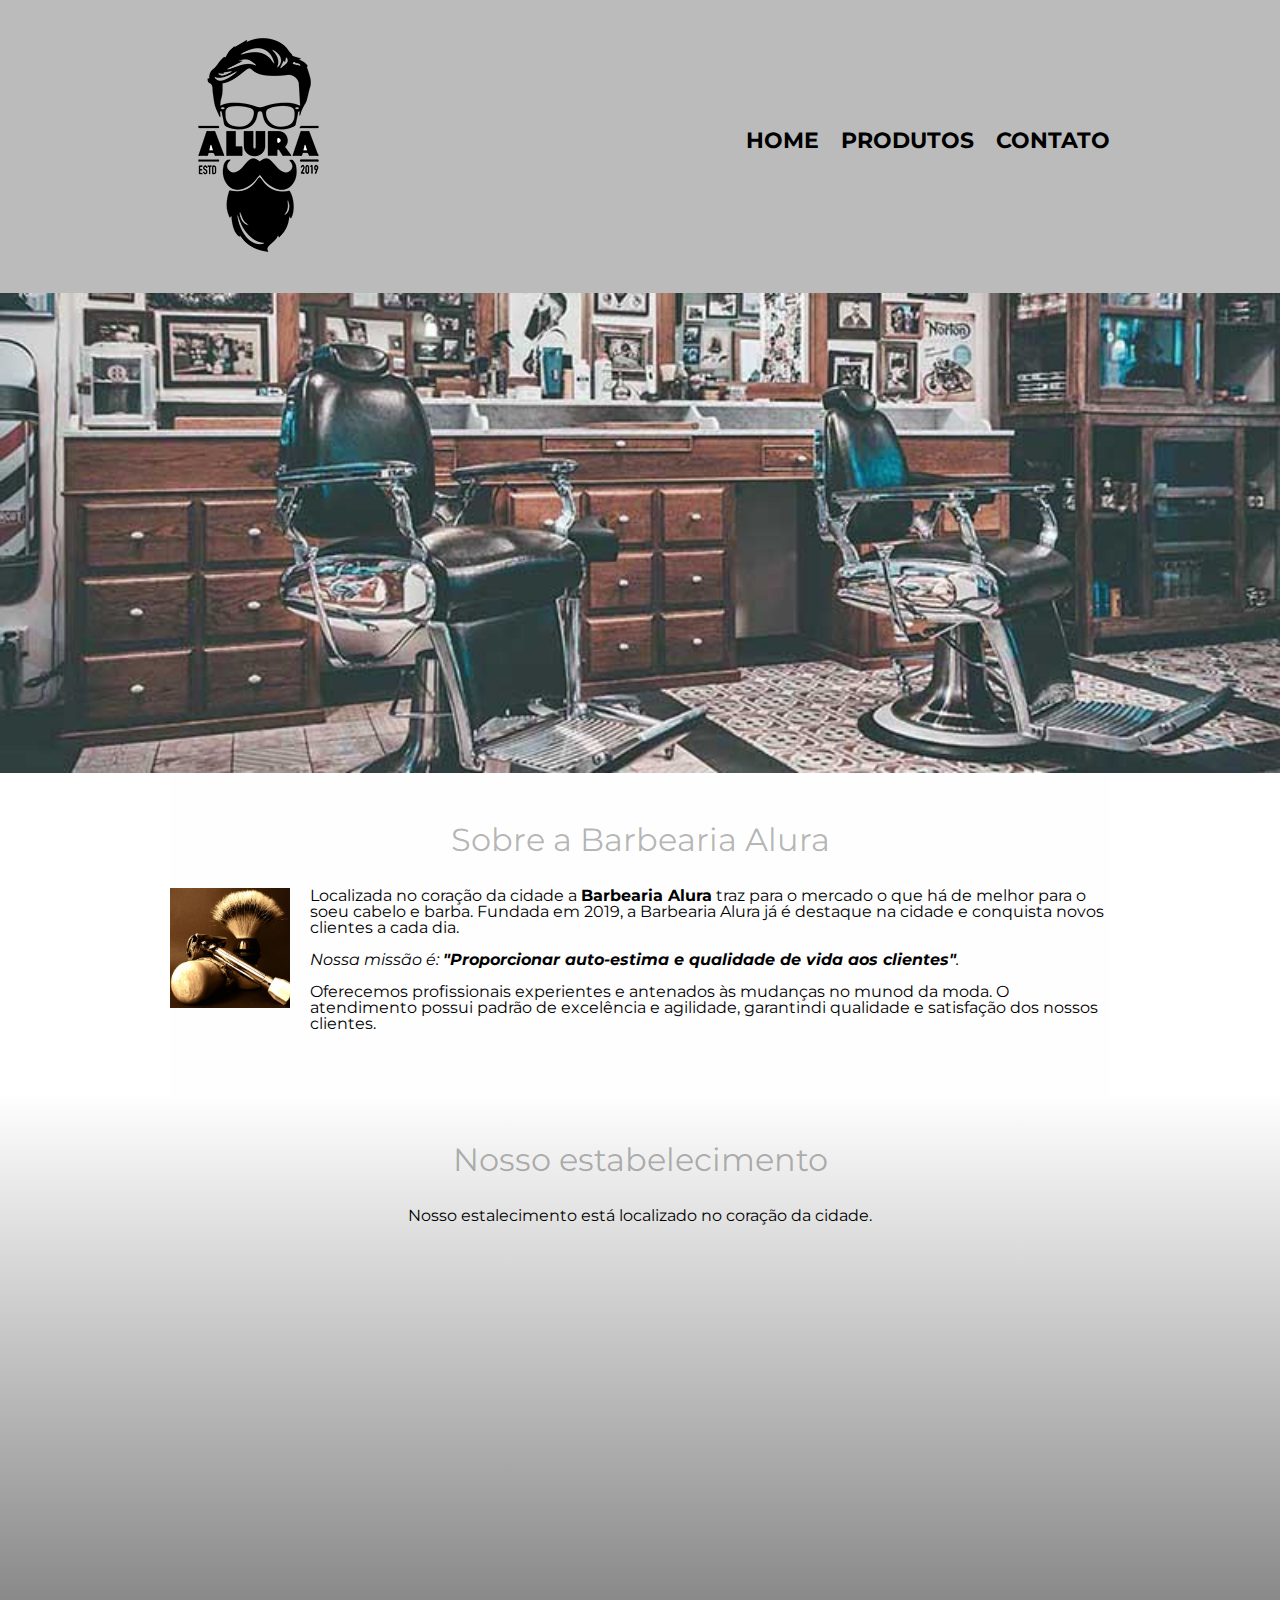
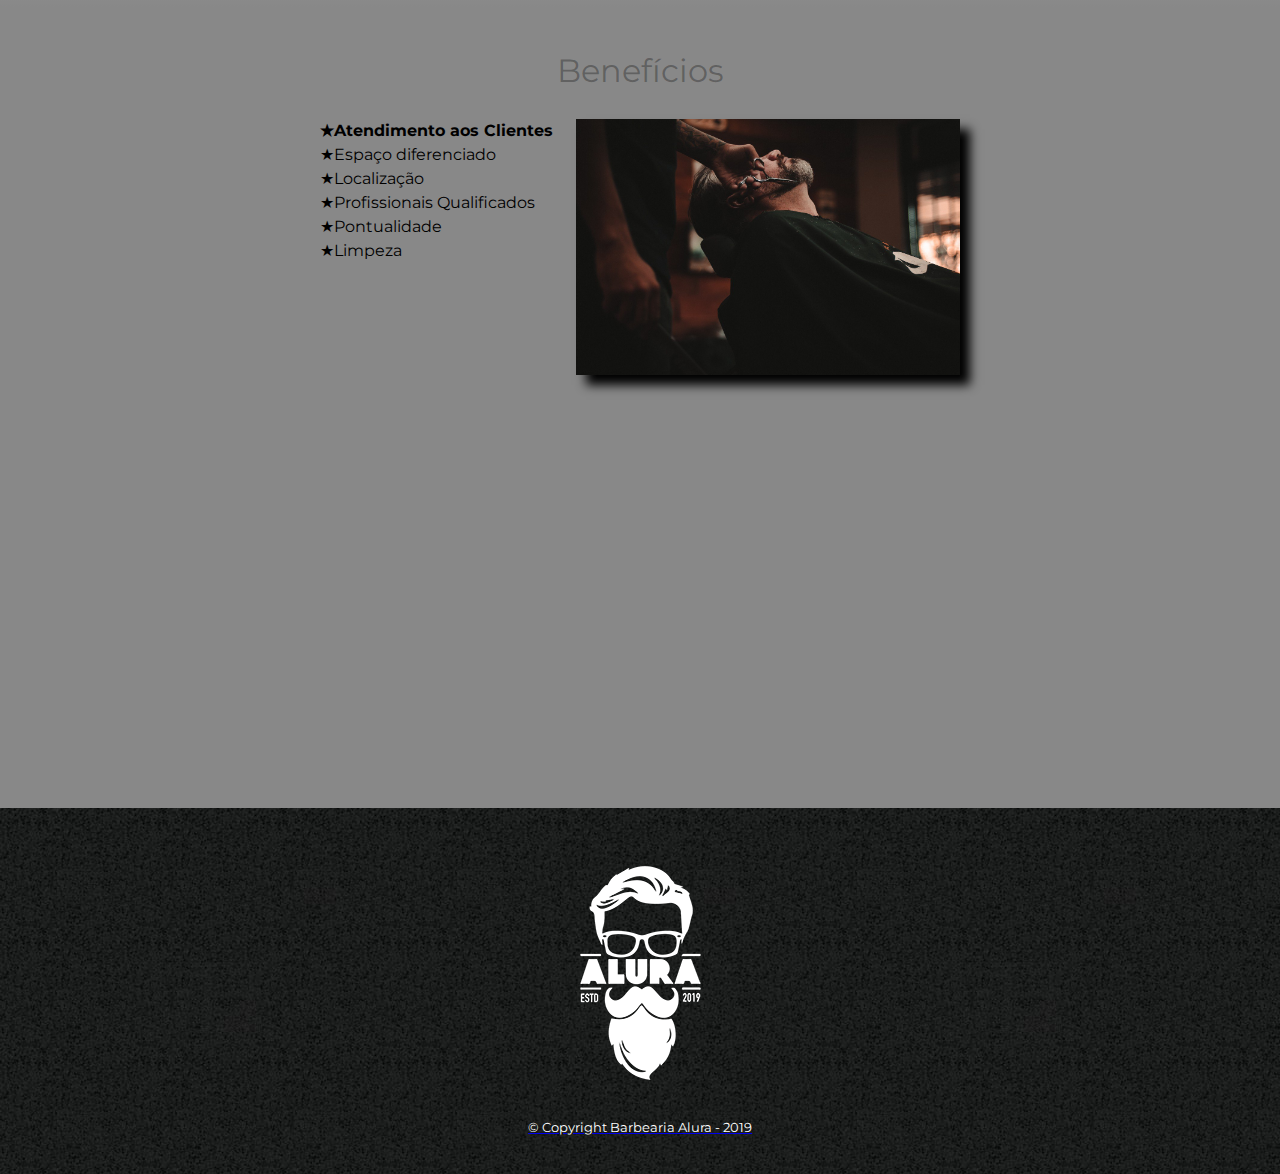
==== commit 9f23a9e4: "Design responsivo" ====
--- a/index.html
+++ b/index.html
@@ -3,6 +3,7 @@
 <html lang="pt-br"> 
   <head>
       <meta charset="UTF-8">
+      <meta name="viewport" content="width=device-width"> 
       <title>Barbearia Alura</title>
       <link rel="stylesheet" href="reset.css">
       <link rel="stylesheet" href="style.css">
@@ -39,7 +40,7 @@
 
               <p>Localizada no coração da cidade a <strong>Barbearia Alura</strong> traz para o mercado o que há de melhor para o soeu cabelo e barba. Fundada em 2019, a Barbearia Alura já é destaque  na cidade e conquista novos clientes a cada dia.</p>
 
-              <p id="missao"><em>Nossa missão é: <strong>"Proporcionar auto-estima e qualidade de vida aos clientes"</strong>.<em></p>
+              <p id="missao"><em>Nossa missão é: <strong>"Proporcionar auto-estima e qualidade de vida aos clientes"</strong>.</em></p>
 
               <p>Oferecemos profissionais experientes e antenados às mudanças no munod da moda. O atendimento possui padrão de excelência e agilidade, garantindi qualidade e satisfação dos nossos clientes.</p>
         </section>
@@ -71,7 +72,7 @@
             <!--A tag seguinte deve está pŕoxima da tag do elemento a esquerda para alinhar o bloco. O display quando configurado com inline-block, possui um detalhe que modifica o modo de exibição: ele interpreta no HTML todas as linhas do bloco de código, incluisive os espaços vazios entre a lista e a imagem. Portanto, quando utilizamos esse recurso, os elementos no HTML precisam estar colados, para que esse espaço não reflita na exibição da pagina.-->
 
             <div class="video">
-              <iframe width="560" height="315" src="https://www.youtube.com/embed/wcVVXUV0YUY" title="YouTube video player" frameborder="0" allow="accelerometer; autoplay; clipboard-write; encrypted-media; gyroscope; picture-in-picture" allowfullscreen></iframe>
+              <iframe width="100%" height="315" src="https://www.youtube.com/embed/wcVVXUV0YUY" title="YouTube video player" frameborder="0" allow="accelerometer; autoplay; clipboard-write; encrypted-media; gyroscope; picture-in-picture" allowfullscreen></iframe>
             </div>
             
         </section>
--- a/style.css
+++ b/style.css
@@ -254,9 +254,36 @@
   margin: 2em auto;
 }
 
-
-
-
+/* img ~ p {
+  background: yellow;
+} */
+
+@media screen and (max-width: 480px) {
+  .caixa, .principal, .conteudo-beneficios, .mapa-conteudo, .video {
+    width: auto;
+  }
+
+  h1 {
+    text-align: center;
+  }
+
+  nav {
+    position: static;
+  }
+
+  .lista-beneficios, .imagem-beneficios {
+    width: 100%;
+  }
+
+  main {
+    margin-left: 12px;
+  }
+
+  .enviar {
+    padding-left: 4px;
+  font-size: 16px;
+  }
+}
 
 
 
